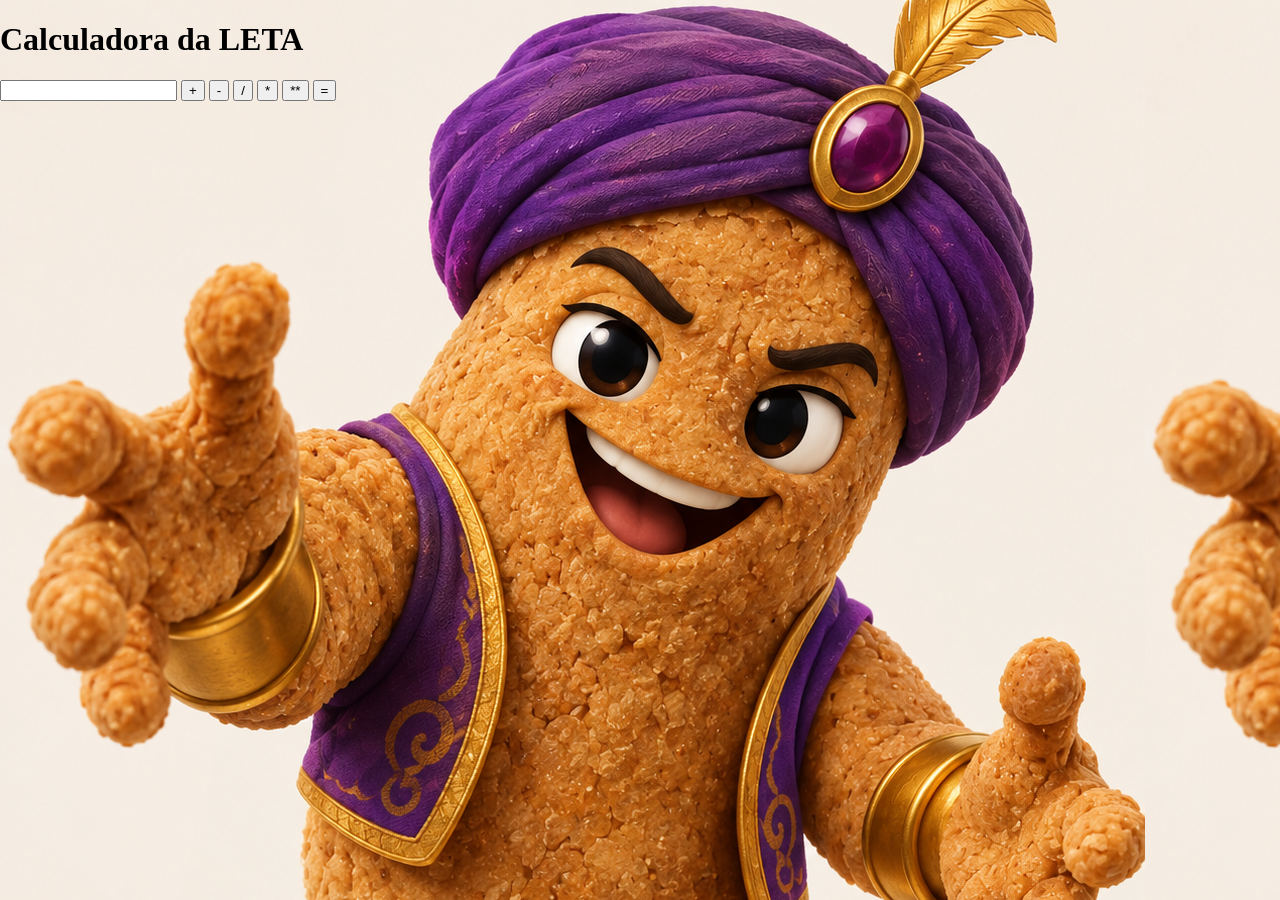
==== index.html @ 11c96273 "primeiros passos para ccalculadora com a paçoca genial" ====
<!DOCTYPE html>
<html lang="en">
<head>
    <meta charset="UTF-8">
    <meta name="viewport" content="width=device-width, initial-scale=1.0">
    <link rel="stylesheet" href="style.css">
    <title>CALCULADORA</title>
</head>
<body>
    <h1>Calculadora da LETA</h1>
    <input id="input" type="text">
    <button id="mais" onclick="add('+')"> + </button>
    <button id="menos" onclick="add('-')"> - </button>
    <button id="divisao" onclick="add('/')">  / </button>
    <button id="multiplica" onclick="add('*')" > * </button>
    <button id="potencia" onclick="add('**')"> ** </button>
    <button id="igual" onclick="submit()"> = </button>

    <script src="script.js"></script>
    
</body>
</html>
---- style.css ----
body {
    background-image: url('pacoca.png');
    margin: 0;
}
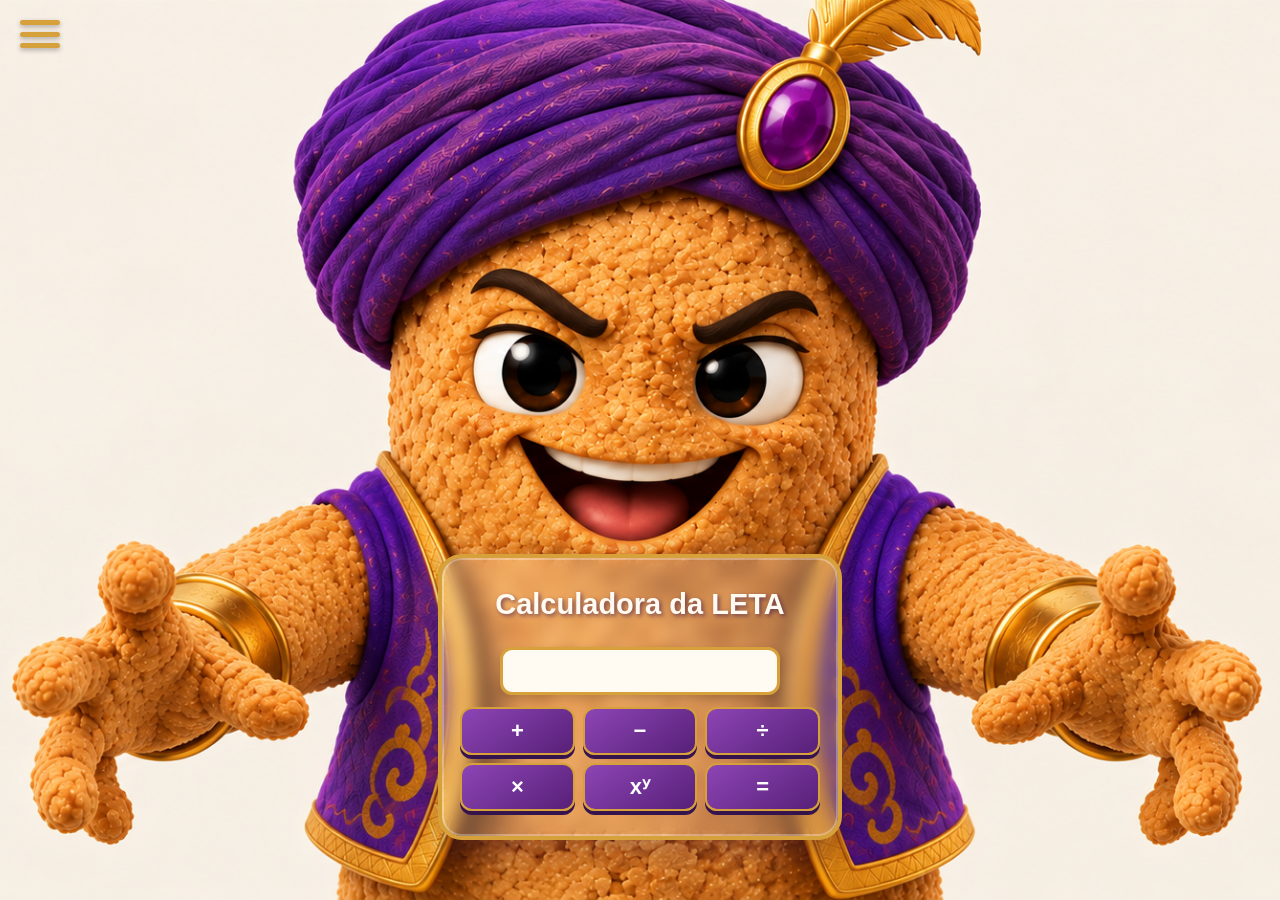
==== commit c22e76e6: "Preciso terminar :(" ====
--- a/index.html
+++ b/index.html
@@ -1,22 +1,49 @@
+
 <!DOCTYPE html>
-<html lang="en">
+<html lang="pt-BR">
 <head>
     <meta charset="UTF-8">
     <meta name="viewport" content="width=device-width, initial-scale=1.0">
+
     <link rel="stylesheet" href="style.css">
-    <title>CALCULADORA</title>
+
+    <title>Calculadora da LETA</title>
 </head>
+
 <body>
-    <h1>Calculadora da LETA</h1>
-    <input id="input" type="text">
-    <button id="mais" onclick="add('+')"> + </button>
-    <button id="menos" onclick="add('-')"> - </button>
-    <button id="divisao" onclick="add('/')">  / </button>
-    <button id="multiplica" onclick="add('*')" > * </button>
-    <button id="potencia" onclick="add('**')"> ** </button>
-    <button id="igual" onclick="submit()"> = </button>
+
+    <main class="calculadora">
+        <h1>Calculadora da LETA</h1>
+
+        <input id="input" type="text">
+
+        <div class="botoes">
+            <button id="mais" onclick="add('+')">+</button>
+            <button id="menos" onclick="add('-')">−</button>
+            <button id="divisao" onclick="add('/')">÷</button>
+            <button id="multiplica" onclick="add('*')">×</button>
+            <button id="potencia" onclick="add('**')">xʸ</button>
+            <button id="igual" onclick="submit()">=</button>
+        </div>
+    </main>
+
+    <div class="menu-container">
+        <input type="checkbox" id="menu-toggle">
+        <label for="menu-toggle" class="menu-button">
+            <span></span>
+            <span></span>
+            <span></span>
+        </label>
+        
+        <nav class="menu-itens">
+            <button onclick="mudarOrdem('padrao')">BEDMAS</button>
+            <button onclick="mudarOrdem('editar')">Escolher Ordem</button>
+            <button onclick="mudarOrdem('aleatorio')">Aleatório</button>
+            <button onclick="historico()">Histórico</button>
+        </nav>
+    </div>
 
     <script src="script.js"></script>
-    
+
 </body>
-</html>+</html>
--- a/style.css
+++ b/style.css
@@ -1,4 +1,228 @@
+/* --- ESTILIZAÇÃO GERAL --- */
 body {
-    background-image: url('pacoca.png');
     margin: 0;
-}
+    height: 100vh;
+    font-family: Arial, sans-serif;
+
+    background-image: url('pacoca_teste.png');
+    background-repeat: no-repeat;
+    background-position: center center;
+    background-size: auto 100vh;
+    background-color: #f8ead8;
+
+    display: flex;
+    flex-direction: column;
+    align-items: center;
+    justify-content: center; /* Centraliza a calculadora verticalmente entre as mãos */
+    box-sizing: border-box;
+}
+
+/* --- CONTAINER DO MENU HAMBÚRGUER --- */
+.menu-container {
+    position: fixed;
+    top: 20px;
+    left: 20px;
+    z-index: 100;
+}
+
+/* Esconde o checkbox original */
+#menu-toggle {
+    display: none;
+}
+
+/* Ícone de 3 listras maior e destacado */
+.menu-button {
+    display: flex;
+    flex-direction: column;
+    justify-content: space-between;
+    width: 40px;
+    height: 28px;
+    cursor: pointer;
+    z-index: 101;
+    position: relative;
+}
+
+.menu-button span {
+    display: block;
+    width: 100%;
+    height: 5px;
+    background-color: #d6a13b; /* Dourado para destacar no topo esquerdo */
+    border-radius: 4px;
+    transition: all 0.3s ease;
+    box-shadow: 0 2px 5px rgba(0, 0, 0, 0.3);
+}
+
+/* Lista de Itens do Menu Suspenso */
+.menu-itens {
+    position: absolute;
+    top: 40px;
+    left: 0;
+    background-color: rgba(255, 248, 238, 0.96);
+    border: 3px solid #d6a13b;
+    border-radius: 16px;
+    padding: 12px;
+    display: flex;
+    flex-direction: column;
+    gap: 8px;
+    box-shadow: 0 8px 24px rgba(60, 25, 75, 0.25);
+    
+    /* Efeito de transição ao abrir */
+    opacity: 0;
+    visibility: hidden;
+    transform: translateY(-10px);
+    transition: all 0.3s ease;
+    width: 210px;
+}
+
+/* Força os botões dentro do menu a se ajustarem */
+.menu-itens button {
+    width: 100%;
+    margin: 0;
+    font-size: 15px;
+    padding: 10px;
+    height: auto;
+    text-align: center;
+}
+
+/* --- ANIMAÇÕES DO MENU (AO CLICAR) --- */
+
+/* Mostra o menu quando o checkbox é marcado */
+#menu-toggle:checked ~ .menu-itens {
+    opacity: 1;
+    visibility: visible;
+    transform: translateY(0);
+}
+
+/* Transforma as 3 listras em um "X" */
+#menu-toggle:checked ~ .menu-button span:nth-child(1) {
+    transform: translateY(11.5px) rotate(45deg);
+}
+
+#menu-toggle:checked ~ .menu-button span:nth-child(2) {
+    opacity: 0;
+}
+
+#menu-toggle:checked ~ .menu-button span:nth-child(3) {
+    transform: translateY(-11.5px) rotate(-45deg);
+}
+
+/* --- PAINEL DA CALCULADORA --- */
+.calculadora {
+    position: absolute;
+    z-index: 2;
+
+    display: flex;
+    flex-direction: column;
+    align-items: center;
+
+    width: 360px;
+    max-width: 90%;
+    padding: 22px 18px 25px;
+
+    /* Efeito de Vidro (Glassmorphism) para proteger o rosto ao fundo */
+    background: rgba(255, 255, 255, 0.22);
+    backdrop-filter: blur(8px);
+    -webkit-backdrop-filter: blur(8px);
+    
+    border: 4px solid #d6a13b;
+    border-radius: 24px;
+    bottom: 60px;
+    box-shadow:
+        0 12px 35px rgba(45, 18, 60, 0.35),
+        inset 0 0 0 2px rgba(255, 255, 255, 0.3);
+}
+
+.calculadora h1 {
+    width: 100%;
+    box-sizing: border-box;
+    font-size: 29px;
+    color: #fffaf2;
+    text-align: center;
+    margin: 0 0 18px;
+    padding: 8px;
+    background: transparent;
+    text-shadow: 2px 2px 4px rgba(53, 19, 77, 0.6);
+}
+
+/* Visor de entrada text */
+#input {
+    width: 280px;
+    height: 48px;
+    box-sizing: border-box;
+
+    font-size: 26px;
+    text-align: right;
+    color: #35134d;
+
+    background-color: #fffaf2;
+    border: 3px solid #d6a13b;
+    border-radius: 12px;
+
+    padding: 8px 12px;
+    margin-bottom: 12px;
+
+    box-shadow: 0 4px 10px rgba(0, 0, 0, 0.18);
+}
+
+/* --- BOTÕES --- */
+button {
+    width: 55px;
+    height: 48px;
+    margin: 4px;
+
+    font-size: 22px;
+    font-weight: bold;
+    color: white;
+
+    background: linear-gradient(145deg, #8d45b5, #572078);
+    border: 2px solid #d6a13b;
+    border-radius: 12px;
+
+    box-shadow: 0 4px 0 #35134d;
+    cursor: pointer;
+    position: relative;
+    z-index: 2;
+}
+
+/* Efeitos do mouse nos botões */
+button:hover {
+    background: linear-gradient(145deg, #a45bcc, #713096);
+    transform: translateY(-2px);
+}
+
+button:active {
+    transform: translateY(2px);
+    box-shadow: 0 2px 0 #35134d;
+}
+
+/* Grade interna de botões da calculadora */
+.botoes {
+    display: grid;
+    grid-template-columns: repeat(3, 1fr);
+    gap: 8px;
+    width: 100%;
+}
+
+.botoes button {
+    width: 100%;
+    margin: 0;
+}
+
+/* --- RESPONSIVIDADE (TELAS MENORES) --- */
+@media (max-width: 600px) {
+    body {
+        background-size: auto 75vh;
+        background-position: center bottom;
+        justify-content: flex-start;
+        padding: 80px 10px 20px; /* Dá espaço para o menu hambúrguer no topo */
+    }
+
+    .calculadora h1 {
+        font-size: 24px;
+    }
+
+    #input {
+        max-width: 100%;
+    }
+}
+
